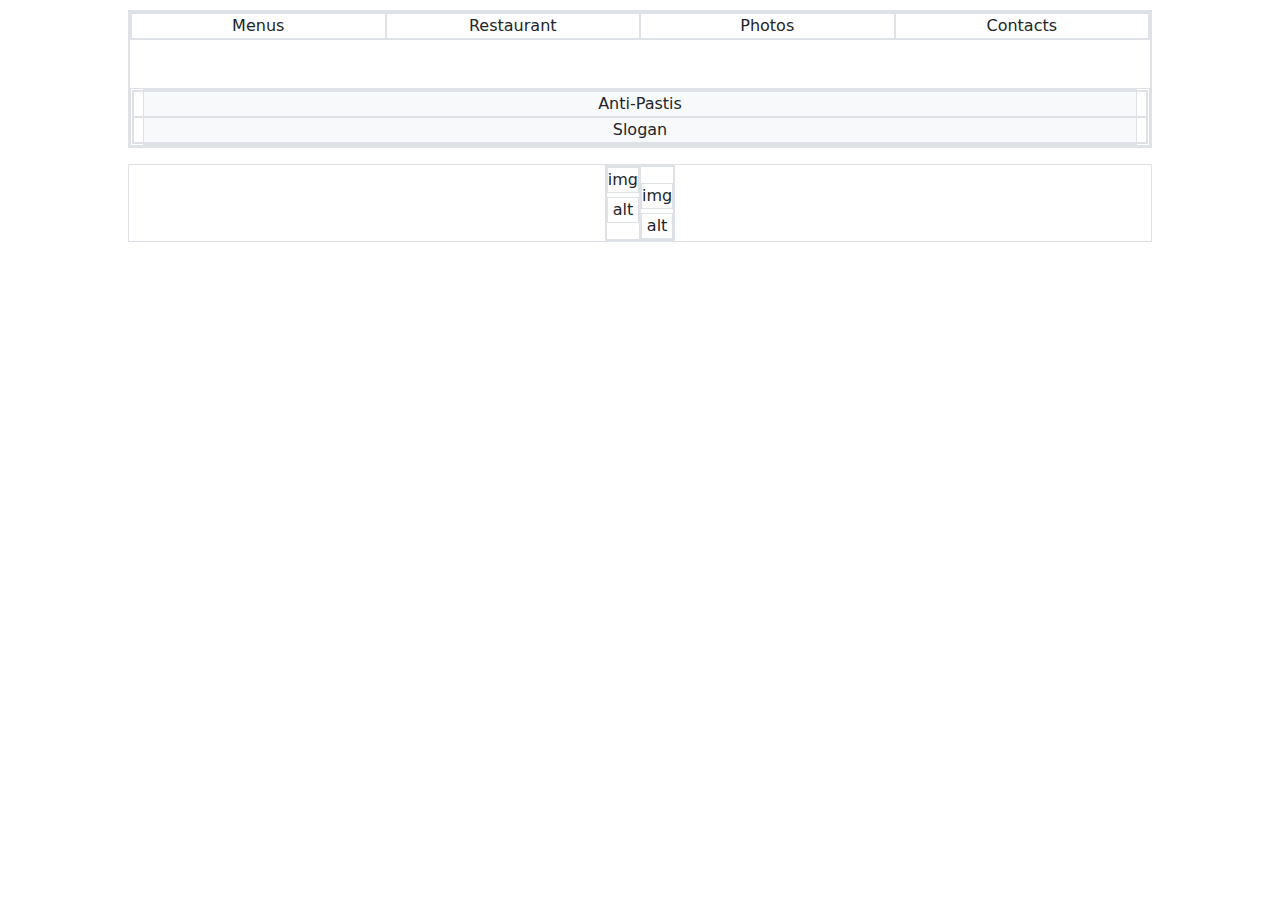
==== index.html @ b5a1e3be "setup" ====
<!DOCTYPE html>
<html lang="english">
<head>
	<meta charset="utf-8">
	<meta http-equiv="X-UA-Compatible" content="IE=edge">
	<meta name="viewport" content="width=device-width, initial-scale=1.0">

	<title>Restaurant</title>
    <script src="https://cdn.jsdelivr.net/npm/bootstrap@4.3.1/dist/js/bootstrap.min.js" integrity="sha384-JjSmVgyd0p3pXB1rRibZUAYoIIy6OrQ6VrjIEaFf/nJGzIxFDsf4x0xIM+B07jRM" crossorigin="anonymous"></script>
    <link href="https://cdn.jsdelivr.net/npm/bootstrap@5.3.3/dist/css/bootstrap.min.css" rel="stylesheet"
    integrity="sha384-QWTKZyjpPEjISv5WaRU9OFeRpok6YctnYmDr5pNlyT2bRjXh0JMhjY6hW+ALEwIH" crossorigin="anonymous">
	<link rel="icon" href="images/logo-tim-berners-britanica.jpg" type="image/png" alt="Le logo de Britanica"/>

	<link rel="stylesheet" href="style.css">
</head>

<header>
    <div class="container border">
        <div class="row border">
            <div class="col-3 col-md-12">
                <div class="row border md-sticky-top ">
                    <div class="col border">Menus</div>
                    <div class="col border">Restaurant</div>
                    <div class="col border">Photos</div>
                    <div class="col border">Contacts</div>
                </div>
            </div>
            <div class="col-9 col-md-12 align-self-center mt-md-5 border">
                <div class="box border bg-light">
                        <div class="row border ">
                    <div class="col-12 border">Anti-Pastis</div>
                    <div class="col-12 border">Slogan</div>
                </div>
            </div>
            </div>
        </div>
    </div>
</header>
<main>
    <div class="container mt-3 border">
        <div class="row- border d-md-inline-flex">
            <div class="col-mt-2 col-md-6 border">
                <div class="row-">
                    <div class="col mb-1 border">img</div>
                    <div class="col border">alt</div>
                </div>
            </div>
            <div class="col col-md-6 border">
                <div class="row- mt-3">
                    <div class="col mb-1 border">img</div>
                    <div class="col border">alt</div>
                </div>
            </div>
        </div>
    </div>
</main>












</html>
---- style.css ----
html {

    display: inline;
    justify-content: center;
    margin: 10px 10% 10% 10%;
    width: 80%;
}

/* .container { 
    margin: 10px;
} */

* {
    text-align: center;
}
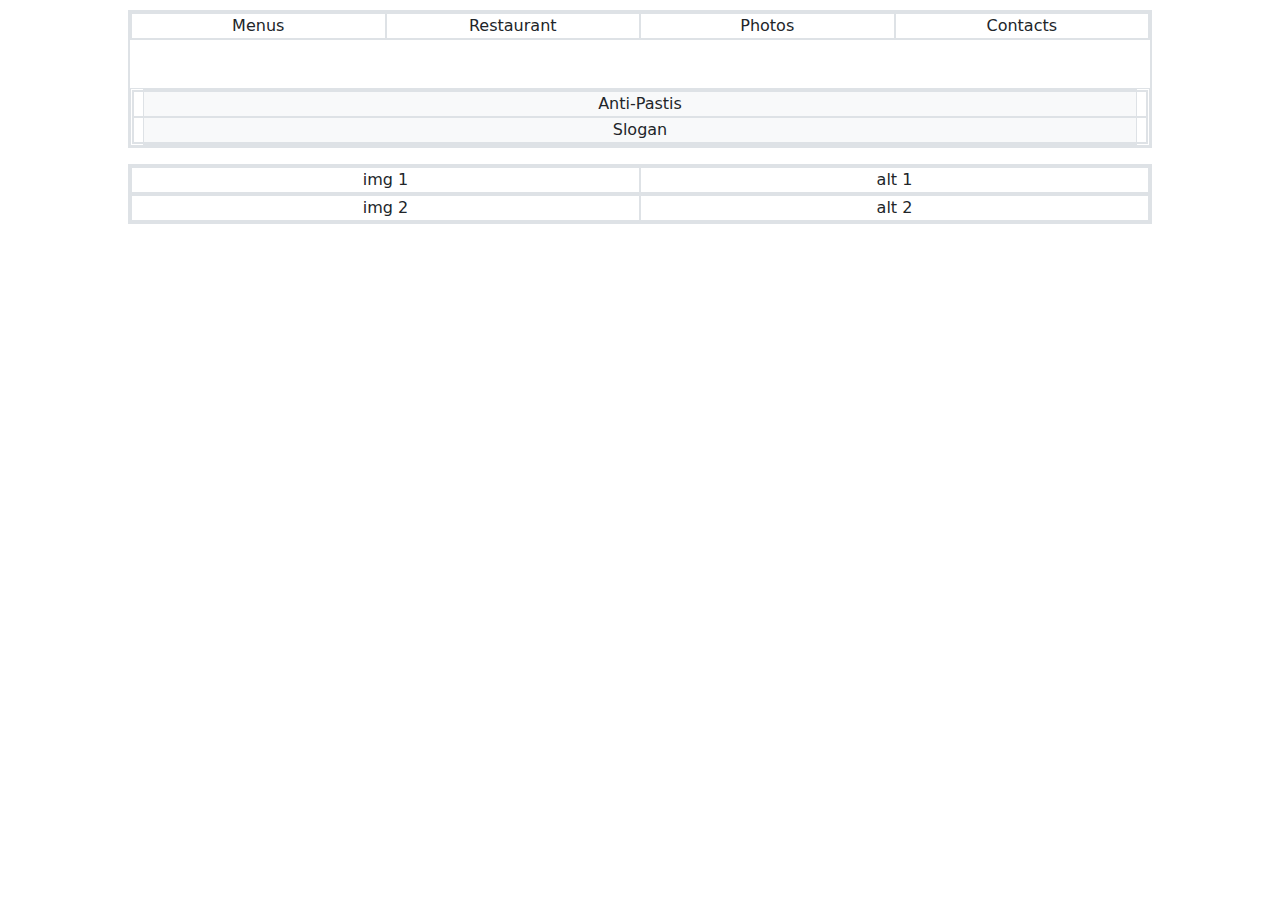
==== commit b87c41f5: "setup" ====
--- a/index.html
+++ b/index.html
@@ -1,69 +1,62 @@
 <!DOCTYPE html>
 <html lang="english">
+
 <head>
-	<meta charset="utf-8">
-	<meta http-equiv="X-UA-Compatible" content="IE=edge">
-	<meta name="viewport" content="width=device-width, initial-scale=1.0">
+    <meta charset="utf-8">
+    <meta http-equiv="X-UA-Compatible" content="IE=edge">
+    <meta name="viewport" content="width=device-width, initial-scale=1.0">
 
-	<title>Restaurant</title>
-    <script src="https://cdn.jsdelivr.net/npm/bootstrap@4.3.1/dist/js/bootstrap.min.js" integrity="sha384-JjSmVgyd0p3pXB1rRibZUAYoIIy6OrQ6VrjIEaFf/nJGzIxFDsf4x0xIM+B07jRM" crossorigin="anonymous"></script>
+    <title>Restaurant</title>
+    <script src="https://cdn.jsdelivr.net/npm/bootstrap@4.3.1/dist/js/bootstrap.min.js"
+        integrity="sha384-JjSmVgyd0p3pXB1rRibZUAYoIIy6OrQ6VrjIEaFf/nJGzIxFDsf4x0xIM+B07jRM"
+        crossorigin="anonymous"></script>
     <link href="https://cdn.jsdelivr.net/npm/bootstrap@5.3.3/dist/css/bootstrap.min.css" rel="stylesheet"
-    integrity="sha384-QWTKZyjpPEjISv5WaRU9OFeRpok6YctnYmDr5pNlyT2bRjXh0JMhjY6hW+ALEwIH" crossorigin="anonymous">
-	<link rel="icon" href="images/logo-tim-berners-britanica.jpg" type="image/png" alt="Le logo de Britanica"/>
+        integrity="sha384-QWTKZyjpPEjISv5WaRU9OFeRpok6YctnYmDr5pNlyT2bRjXh0JMhjY6hW+ALEwIH" crossorigin="anonymous">
+    <link rel="icon" href="images/logo-tim-berners-britanica.jpg" type="image/png" alt="Le logo de Britanica" />
 
-	<link rel="stylesheet" href="style.css">
+    <link rel="stylesheet" href="style.css">
 </head>
 
-<header>
-    <div class="container border">
-        <div class="row border">
-            <div class="col-3 col-md-12">
-                <div class="row border md-sticky-top ">
-                    <div class="col border">Menus</div>
-                    <div class="col border">Restaurant</div>
-                    <div class="col border">Photos</div>
-                    <div class="col border">Contacts</div>
+<body>
+    <header>
+        <div class="container border">
+            <div class="row border">
+                <div class="col-3 col-md-12">
+                    <div class="row border md-sticky-top ">
+                        <div class="col border">Menus</div>
+                        <div class="col border">Restaurant</div>
+                        <div class="col border">Photos</div>
+                        <div class="col border">Contacts</div>
+                    </div>
                 </div>
-            </div>
-            <div class="col-9 col-md-12 align-self-center mt-md-5 border">
-                <div class="box border bg-light">
+                <div class="col-9 col-md-12 align-self-center mt-md-5 border">
+                    <div class="jumbatron border bg-light">
                         <div class="row border ">
-                    <div class="col-12 border">Anti-Pastis</div>
-                    <div class="col-12 border">Slogan</div>
-                </div>
-            </div>
-            </div>
-        </div>
-    </div>
-</header>
-<main>
-    <div class="container mt-3 border">
-        <div class="row- border d-md-inline-flex">
-            <div class="col-mt-2 col-md-6 border">
-                <div class="row-">
-                    <div class="col mb-1 border">img</div>
-                    <div class="col border">alt</div>
-                </div>
-            </div>
-            <div class="col col-md-6 border">
-                <div class="row- mt-3">
-                    <div class="col mb-1 border">img</div>
-                    <div class="col border">alt</div>
+                            <div class="col-12 border">Anti-Pastis</div>
+                            <div class="col-12 border">Slogan</div>
+                        </div>
+                    </div>
                 </div>
             </div>
         </div>
-    </div>
-</main>
-
-
-
-
-
-
-
-
-
-
-
-
+    </header>
+    <main>
+        <section>
+            <div class="container border mt-3">
+                <div class="row border d-md-flex">
+                    <div class="col">
+                        <div class="row border ">
+                            <div class="col-12 col-md-6 border">img 1</div>
+                            <div class="col-12 col-md-6 border">alt 1</div>
+                        </div>
+                        <div class="row border ">
+                            <div class="col-12 col-md-6 border">img 2</div>
+                            <div class="col-12 col-md-6 border">alt 2</div>
+                        </div>
+                    </div>
+                </div>
+            </div>
+        </section>
+    </main>
+</body>
 </html>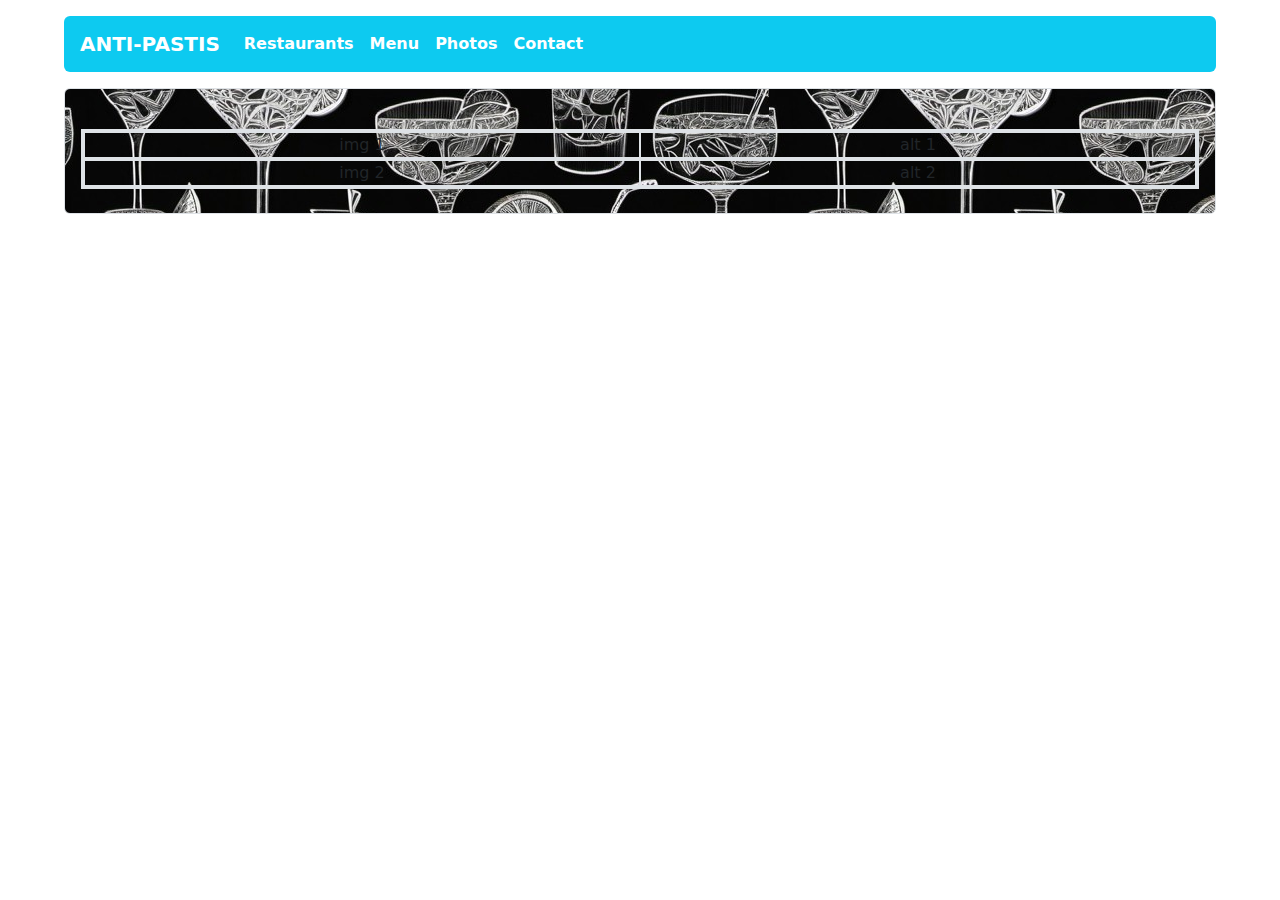
==== commit f5c45f3e: "page linked" ====
--- a/index.html
+++ b/index.html
@@ -1,11 +1,10 @@
 <!DOCTYPE html>
+<!-- Links -->
 <html lang="english">
-
 <head>
     <meta charset="utf-8">
     <meta http-equiv="X-UA-Compatible" content="IE=edge">
     <meta name="viewport" content="width=device-width, initial-scale=1.0">
-
     <title>Restaurant</title>
     <script src="https://cdn.jsdelivr.net/npm/bootstrap@4.3.1/dist/js/bootstrap.min.js"
         integrity="sha384-JjSmVgyd0p3pXB1rRibZUAYoIIy6OrQ6VrjIEaFf/nJGzIxFDsf4x0xIM+B07jRM"
@@ -13,33 +12,43 @@
     <link href="https://cdn.jsdelivr.net/npm/bootstrap@5.3.3/dist/css/bootstrap.min.css" rel="stylesheet"
         integrity="sha384-QWTKZyjpPEjISv5WaRU9OFeRpok6YctnYmDr5pNlyT2bRjXh0JMhjY6hW+ALEwIH" crossorigin="anonymous">
     <link rel="icon" href="images/logo-tim-berners-britanica.jpg" type="image/png" alt="Le logo de Britanica" />
-
     <link rel="stylesheet" href="style.css">
 </head>
-
+<!-- nav bar -->
+<nav class="navbar navbar-expand-lg rounded bg-info mt-3">
+    <a class="navbar-brand text-white mx-3" href="index.html"><b>ANTI-PASTIS</b></a>
+    <div class="d-lg-none">
+        <button class="navbar-toggler border p-1 mx-3" type="button" data-bs-toggle="collapse" data-bs-target="#navbarContent" aria-controls="navbarContent" aria-expanded="false" aria-label="Toggle navigation">
+            <img src="images/hambur.png" alt="Menu">
+        </button>
+        <div class="dropdown-menu">
+            <a class="dropdown-item" href="restaurant.html">Restaurants</a>
+            <a class="dropdown-item" href="menu.html">Menu</a>
+            <a class="dropdown-item" href="pictures.html">Photos</a>
+            <a class="dropdown-item" href="contact.html">Contact</a>
+        </div>
+    </div>
+    <div class="collapse navbar-collapse" id="navbarContent">
+        <ul class="navbar-nav mr-auto">
+            <li class="nav-item active">
+                <a class="nav-link text-white" href="restaurant.html"><b>Restaurants</b></a>
+            </li>
+            <li class="nav-item">
+                <a class="nav-link text-white" href="menu.html"><b>Menu</b></a>
+            </li>
+            <li class="nav-item">
+                <a class="nav-link text-white" href="pictures.html"><b>Photos</b></a>
+            </li>
+            <li class="nav-item">
+                <a class="nav-link text-white" href="contact.html"><b>Contact</b></a>
+            </li>
+        </ul>
+    </div>
+</nav>
+<!-- body plus div pour image  -->
 <body>
-    <header>
-        <div class="container border">
-            <div class="row border">
-                <div class="col-3 col-md-12">
-                    <div class="row border md-sticky-top ">
-                        <div class="col border">Menus</div>
-                        <div class="col border">Restaurant</div>
-                        <div class="col border">Photos</div>
-                        <div class="col border">Contacts</div>
-                    </div>
-                </div>
-                <div class="col-9 col-md-12 align-self-center mt-md-5 border">
-                    <div class="jumbatron border bg-light">
-                        <div class="row border ">
-                            <div class="col-12 border">Anti-Pastis</div>
-                            <div class="col-12 border">Slogan</div>
-                        </div>
-                    </div>
-                </div>
-            </div>
-        </div>
-    </header>
+<div class=" image border rounded mt-3 px-3 pt-4 pb-4">
+<!-- ABOVE SAME ON EVERY PAGE -->
     <main>
         <section>
             <div class="container border mt-3">
@@ -58,5 +67,12 @@
             </div>
         </section>
     </main>
+<!-- SAME ON EVERY PAGE BELOW -->
+<!-- Div de l'image -->
+</div>
+<!-- Script Js -->
+<script src="https://cdn.jsdelivr.net/npm/@popperjs/core@2.11.8/dist/umd/popper.min.js" integrity="sha384-I7E8VVD/ismYTF4hNIPjVp/Zjvgyol6VFvRkX/vR+Vc4jQkC+hVqc2pM8ODewa9r" crossorigin="anonymous"></script>
+<script src="https://cdn.jsdelivr.net/npm/bootstrap@5.3.3/dist/js/bootstrap.min.js" integrity="sha384-0pUGZvbkm6XF6gxjEnlmuGrJXVbNuzT9qBBavbLwCsOGabYfZo0T0to5eqruptLy" crossorigin="anonymous"></script>
+<!-- Fin du Corps -->
 </body>
 </html>--- a/style.css
+++ b/style.css
@@ -1,10 +1,14 @@
 
 html {
-
+    background-color: white;
     display: inline;
     justify-content: center;
-    margin: 10px 10% 10% 10%;
-    width: 80%;
+    margin: 0px 5% 5% 5%;
+    width: auto;
+}
+.image {
+    background-image: url(images/bg7.jpeg);
+    
 }
 
 /* .container { 
@@ -13,4 +17,8 @@
 
 * {
     text-align: center;
+}
+
+ul li {
+    text-align: left;
 }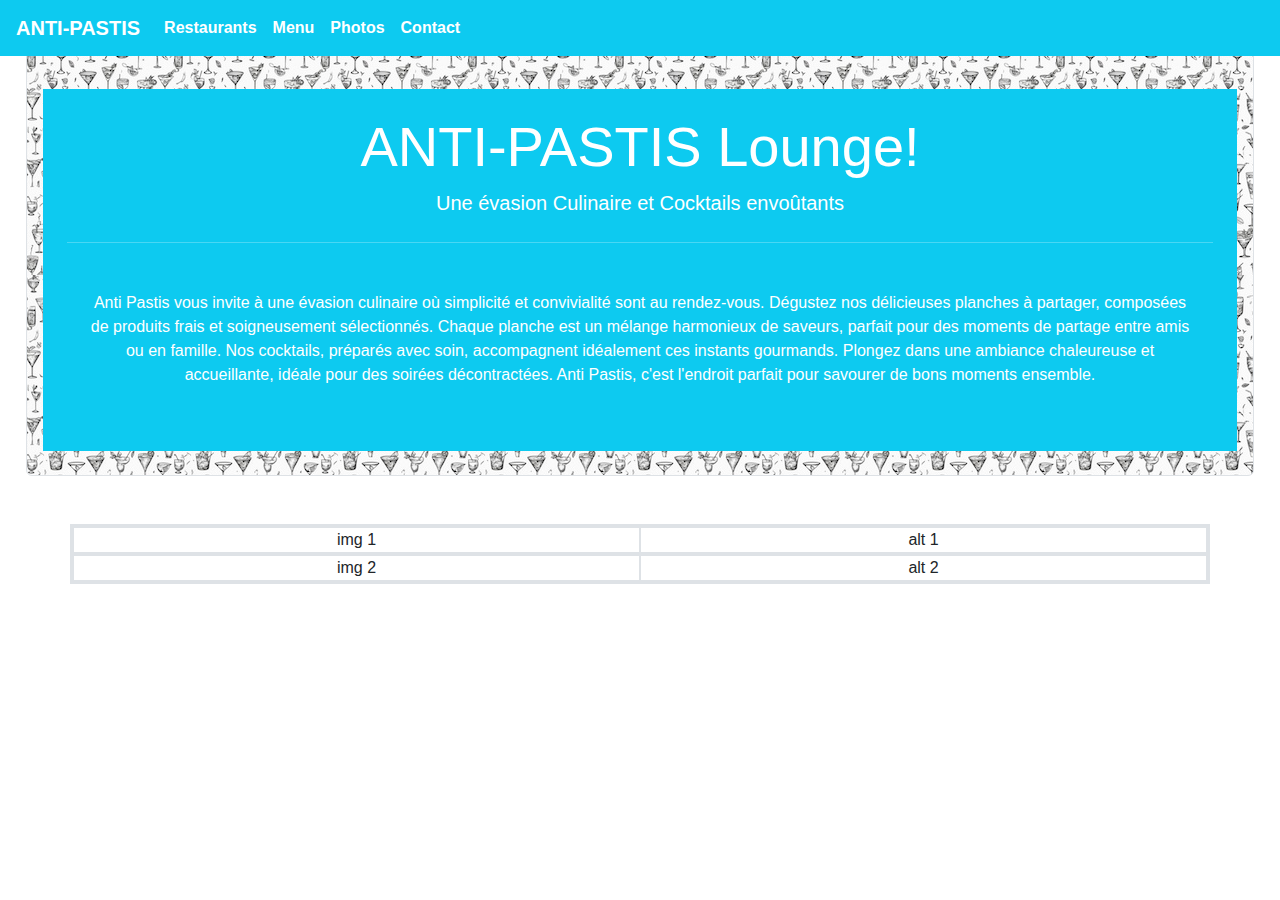
==== commit af005fd9: "jumbo" ====
--- a/index.html
+++ b/index.html
@@ -15,7 +15,7 @@
     <link rel="stylesheet" href="style.css">
 </head>
 <!-- nav bar -->
-<nav class="navbar navbar-expand-lg rounded bg-info mt-3">
+<nav class="navbar navbar-expand-lg  bg-info fixed-top">
     <a class="navbar-brand text-white mx-3" href="index.html"><b>ANTI-PASTIS</b></a>
     <div class="d-lg-none">
         <button class="navbar-toggler border p-1 mx-3" type="button" data-bs-toggle="collapse" data-bs-target="#navbarContent" aria-controls="navbarContent" aria-expanded="false" aria-label="Toggle navigation">
@@ -47,11 +47,20 @@
 </nav>
 <!-- body plus div pour image  -->
 <body>
-<div class=" image border rounded mt-3 px-3 pt-4 pb-4">
+<div class="image border rounded mt-3 px-3 pt-4 pb-4">
 <!-- ABOVE SAME ON EVERY PAGE -->
+<header style="background-color: #0dcaf0" class="mt-5 p-4">
+<div class="jumbotron" style="background-color: #0dcaf0">
+    <h1 class="display-4 text-white"><b>ANTI-PASTIS Lounge!</b></h1>
+    <p class="lead text-white"><b>Une évasion Culinaire et Cocktails envoûtants</b></p>
+    <hr class="my-4 text-white">
+    <p class="text-white p-4">Anti Pastis vous invite à une évasion culinaire où simplicité et convivialité sont au rendez-vous. Dégustez nos délicieuses planches à partager, composées de produits frais et soigneusement sélectionnés. Chaque planche est un mélange harmonieux de saveurs, parfait pour des moments de partage entre amis ou en famille. Nos cocktails, préparés avec soin, accompagnent idéalement ces instants gourmands. Plongez dans une ambiance chaleureuse et accueillante, idéale pour des soirées décontractées. Anti Pastis, c'est l'endroit parfait pour savourer de bons moments ensemble.</p>
+</div>
+</div>
+</header>
     <main>
         <section>
-            <div class="container border mt-3">
+            <div class="container border mt-5">
                 <div class="row border d-md-flex">
                     <div class="col">
                         <div class="row border ">
@@ -69,7 +78,7 @@
     </main>
 <!-- SAME ON EVERY PAGE BELOW -->
 <!-- Div de l'image -->
-</div>
+
 <!-- Script Js -->
 <script src="https://cdn.jsdelivr.net/npm/@popperjs/core@2.11.8/dist/umd/popper.min.js" integrity="sha384-I7E8VVD/ismYTF4hNIPjVp/Zjvgyol6VFvRkX/vR+Vc4jQkC+hVqc2pM8ODewa9r" crossorigin="anonymous"></script>
 <script src="https://cdn.jsdelivr.net/npm/bootstrap@5.3.3/dist/js/bootstrap.min.js" integrity="sha384-0pUGZvbkm6XF6gxjEnlmuGrJXVbNuzT9qBBavbLwCsOGabYfZo0T0to5eqruptLy" crossorigin="anonymous"></script>
--- a/style.css
+++ b/style.css
@@ -3,22 +3,26 @@
     background-color: white;
     display: inline;
     justify-content: center;
-    margin: 0px 5% 5% 5%;
     width: auto;
 }
-.image {
-    background-image: url(images/bg7.jpeg);
-    
+body .image {
+    background-image: url(images/bg.jpeg);
+    margin: 0 2%;
 }
-
-/* .container { 
-    margin: 10px;
-} */
 
 * {
     text-align: center;
+    font-family: "Manrope", sans-serif;
+
+    font-optical-sizing: auto;
+    font-weight: auto;
+    font-style: normal;
 }
 
 ul li {
     text-align: left;
-}+}
+
+* .jumbotron {
+    font-weight: 500 !important;
+}
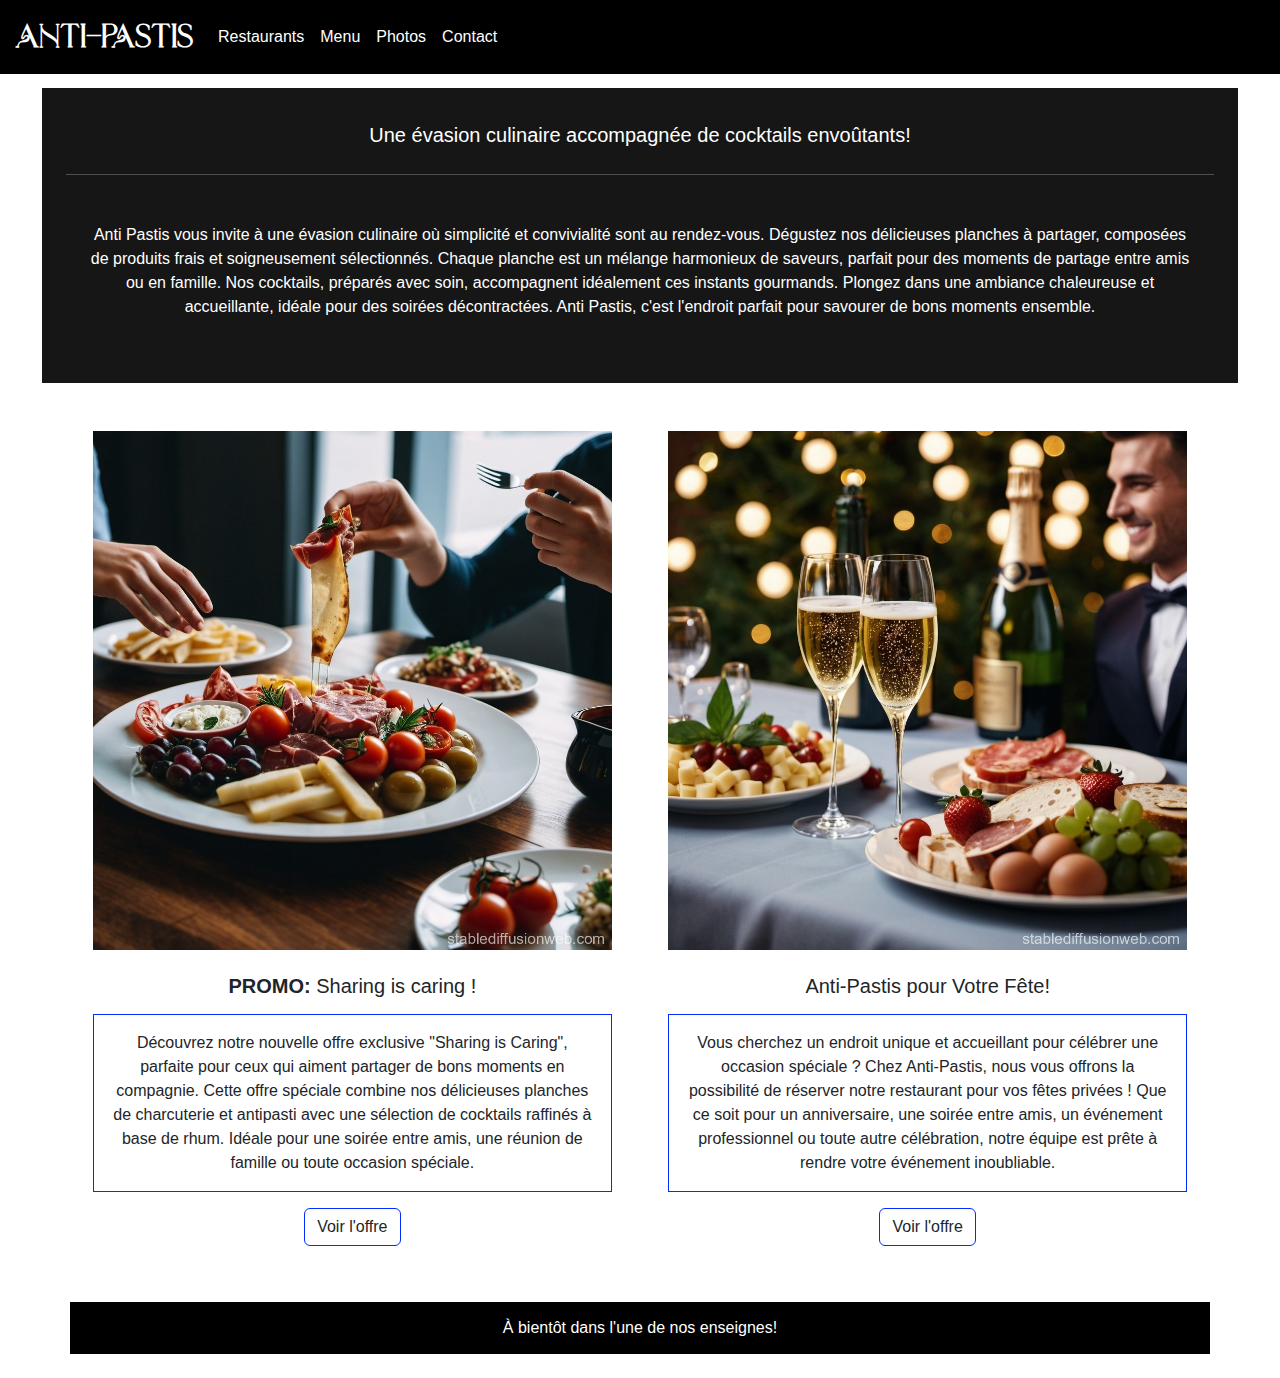
==== commit 8da89132: "saved" ====
--- a/index.html
+++ b/index.html
@@ -47,38 +47,88 @@
 </nav>
 <!-- body plus div pour image  -->
 <body>
-<div class="image border rounded mt-3 px-3 pt-4 pb-4">
+<div class="image mt-3 px-3 pt-4 pb-4">
 <!-- ABOVE SAME ON EVERY PAGE -->
-<header style="background-color: #0dcaf0" class="mt-5 p-4">
-<div class="jumbotron" style="background-color: #0dcaf0">
-    <h1 class="display-4 text-white"><b>ANTI-PASTIS Lounge!</b></h1>
-    <p class="lead text-white"><b>Une évasion Culinaire et Cocktails envoûtants</b></p>
+<header style="background-color:rgb(22, 22, 22)" class="mt-5 p-4">
+<div class="jumbodron " style="background-color: rgb(22, 22, 22)">
+    <p class="lead text-white mt-2"><b>Une évasion culinaire accompagnée de cocktails envoûtants!</b></p>
     <hr class="my-4 text-white">
     <p class="text-white p-4">Anti Pastis vous invite à une évasion culinaire où simplicité et convivialité sont au rendez-vous. Dégustez nos délicieuses planches à partager, composées de produits frais et soigneusement sélectionnés. Chaque planche est un mélange harmonieux de saveurs, parfait pour des moments de partage entre amis ou en famille. Nos cocktails, préparés avec soin, accompagnent idéalement ces instants gourmands. Plongez dans une ambiance chaleureuse et accueillante, idéale pour des soirées décontractées. Anti Pastis, c'est l'endroit parfait pour savourer de bons moments ensemble.</p>
 </div>
 </div>
 </header>
     <main>
-        <section>
-            <div class="container border mt-5">
-                <div class="row border d-md-flex">
-                    <div class="col">
-                        <div class="row border ">
-                            <div class="col-12 col-md-6 border">img 1</div>
-                            <div class="col-12 col-md-6 border">alt 1</div>
+        <div class="row d-flex justify-content-center">
+        <div class="col-10 mx-md-3  mx-3 mt-2 col-md-5 mb-2">
+            <img class="card-img-top mt-3" src="images/promo to share.jpeg" alt="Card image cap">
+            <div class="card-body">
+              <h5 class="card-title pt-4"><b>PROMO:</b> Sharing is caring !</h5>
+              <p class="card-text  border border-info p-3 mt-3">Découvrez notre nouvelle offre exclusive "Sharing is Caring", parfaite pour ceux qui aiment partager de bons moments en compagnie. Cette offre spéciale combine nos délicieuses planches de charcuterie et antipasti avec une sélection de cocktails raffinés à base de rhum. Idéale pour une soirée entre amis, une réunion de famille ou toute occasion spéciale.</p>
+              <button type="button" class="btn border border-info" data-bs-toggle="modal" data-bs-target="#Modal2">Voir l'offre</button>
+              <div class="modal fade" id="Modal2" tabindex="-1" aria-labelledby="Modal2Label" aria-hidden="true">
+                  <div class="modal-dialog">
+                      <div class="modal-content">
+                        <div class="modal-header">
+                            <button type="button" class="btn-close" data-bs-dismiss="modal" aria-label="Close"></button>
                         </div>
-                        <div class="row border ">
-                            <div class="col-12 col-md-6 border">img 2</div>
-                            <div class="col-12 col-md-6 border">alt 2</div>
+                        <div class="modal-body">
+                            L'offre "Sharing is Caring" est valable pour 4 personnes minimum. <br>
+                            Disponible tous les jours de la semaine, de 18h00 à 22h00. <br>
+                            Réservation recommandée pour garantir la disponibilité.   
                         </div>
                     </div>
                 </div>
             </div>
-        </section>
+            </div>
+          </div>
+          <div class="col-10 mx-md-3  mx-3 mt-2 col-md-5 mb-2">
+            <img class="card-img-top mt-3" src="images/resa.jpg" alt="Card image cap">
+            <div class="card-body">
+              <h5 class="card-title pt-4">Anti-Pastis pour Votre Fête!</h5>
+              <p class="card-text border border-info p-3 mt-3">Vous cherchez un endroit unique et accueillant pour célébrer une occasion spéciale ? Chez Anti-Pastis, nous vous offrons la possibilité de réserver notre restaurant pour vos fêtes privées ! Que ce soit pour un anniversaire, une soirée entre amis, un événement professionnel ou toute autre célébration, notre équipe est prête à rendre votre événement inoubliable.</p>
+              <button type="button" class="btn border border-info" data-bs-toggle="modal" data-bs-target="#Modal3">Voir l'offre</button>
+              <div class="modal fade" id="Modal3" tabindex="-1" aria-labelledby="Modal3Label" aria-hidden="true">
+                  <div class="modal-dialog">
+                      <div class="modal-content">
+                        <div class="modal-header">
+                            <button type="button" class="btn-close" data-bs-dismiss="modal" aria-label="Close"></button>
+                        </div>
+                        <div class="modal-body">
+                        Tarification : <br><br>
+                         - Forfait de base incluant la privatisation de l'espace, le service de restauration et le bar à cocktails. <br>
+                         - Prix variables en fonction du nombre de personnes et des options choisies. <br><br>
+                        
+                        Réservation : <br><br>
+
+                        - Réservation minimum de 2 semaines à l'avance. <br>
+                        - Acompte de 30% requis pour confirmer la réservation. <br><br>
+                        
+                        Horaires : <br><br>
+
+                        - Disponible tous les jours de la semaine. <br>
+                        - Horaires flexibles pour s'adapter à votre événement. <br><br>
+                        Bonus : <br><br>
+
+                        - Une bouteille de champagne offerte pour les réservations effectuées avant la fin du mois. <br>
+                        - Réductions spéciales pour les événements récurrents ou les clients fidèles. <br><br>
+                        Contactez-nous dès aujourd'hui pour réserver Anti-Pastis pour votre fête !
+                        Nous sommes à votre disposition pour discuter de vos besoins et vous aider à organiser un événement sur mesure. Pour toute demande ou réservation, n'hésitez pas à nous contacter par téléphone, email, ou via notre site web.
+
+   
+                        </div>
+                    </div>
+                </div>
+            </div>
+            </div>
+          </div>
     </main>
 <!-- SAME ON EVERY PAGE BELOW -->
 <!-- Div de l'image -->
-
+<footer>
+    <div class="container bg-info mb-4  mt-5 px-4">
+        <h6 class="text-white p-3">À bientôt dans l'une de nos enseignes!</h6>
+    </div>
+</footer>
 <!-- Script Js -->
 <script src="https://cdn.jsdelivr.net/npm/@popperjs/core@2.11.8/dist/umd/popper.min.js" integrity="sha384-I7E8VVD/ismYTF4hNIPjVp/Zjvgyol6VFvRkX/vR+Vc4jQkC+hVqc2pM8ODewa9r" crossorigin="anonymous"></script>
 <script src="https://cdn.jsdelivr.net/npm/bootstrap@5.3.3/dist/js/bootstrap.min.js" integrity="sha384-0pUGZvbkm6XF6gxjEnlmuGrJXVbNuzT9qBBavbLwCsOGabYfZo0T0to5eqruptLy" crossorigin="anonymous"></script>
--- a/style.css
+++ b/style.css
@@ -1,3 +1,9 @@
+@font-face {
+    font-family: 'varesha';
+    font-style: normal;
+    font-weight: normal;
+    src: local('varesha'), url('Varesha.woff') format('woff');
+    }
 
 html {
     background-color: white;
@@ -6,19 +12,26 @@
     width: auto;
 }
 body .image {
-    background-image: url(images/bg.jpeg);
+    /background-image: url(images/bg.jpeg);
     margin: 0 2%;
+}
+
+ nav .navbar-brand {
+    font-size: 2rem;
+    font-family: 'varesha' !important;
 }
 
 * {
     text-align: center;
-    font-family: "Manrope", sans-serif;
-
     font-optical-sizing: auto;
     font-weight: auto;
     font-style: normal;
 }
+div {
+    font-family: "manrope", sans-serif;
+    font-weight: 100;
 
+}
 ul li {
     text-align: left;
 }
@@ -26,3 +39,11 @@
 * .jumbotron {
     font-weight: 500 !important;
 }
+
+.bg-info {
+    background-color: black !important;
+}
+
+.border-info {
+    border-color: #002eff !important;
+}
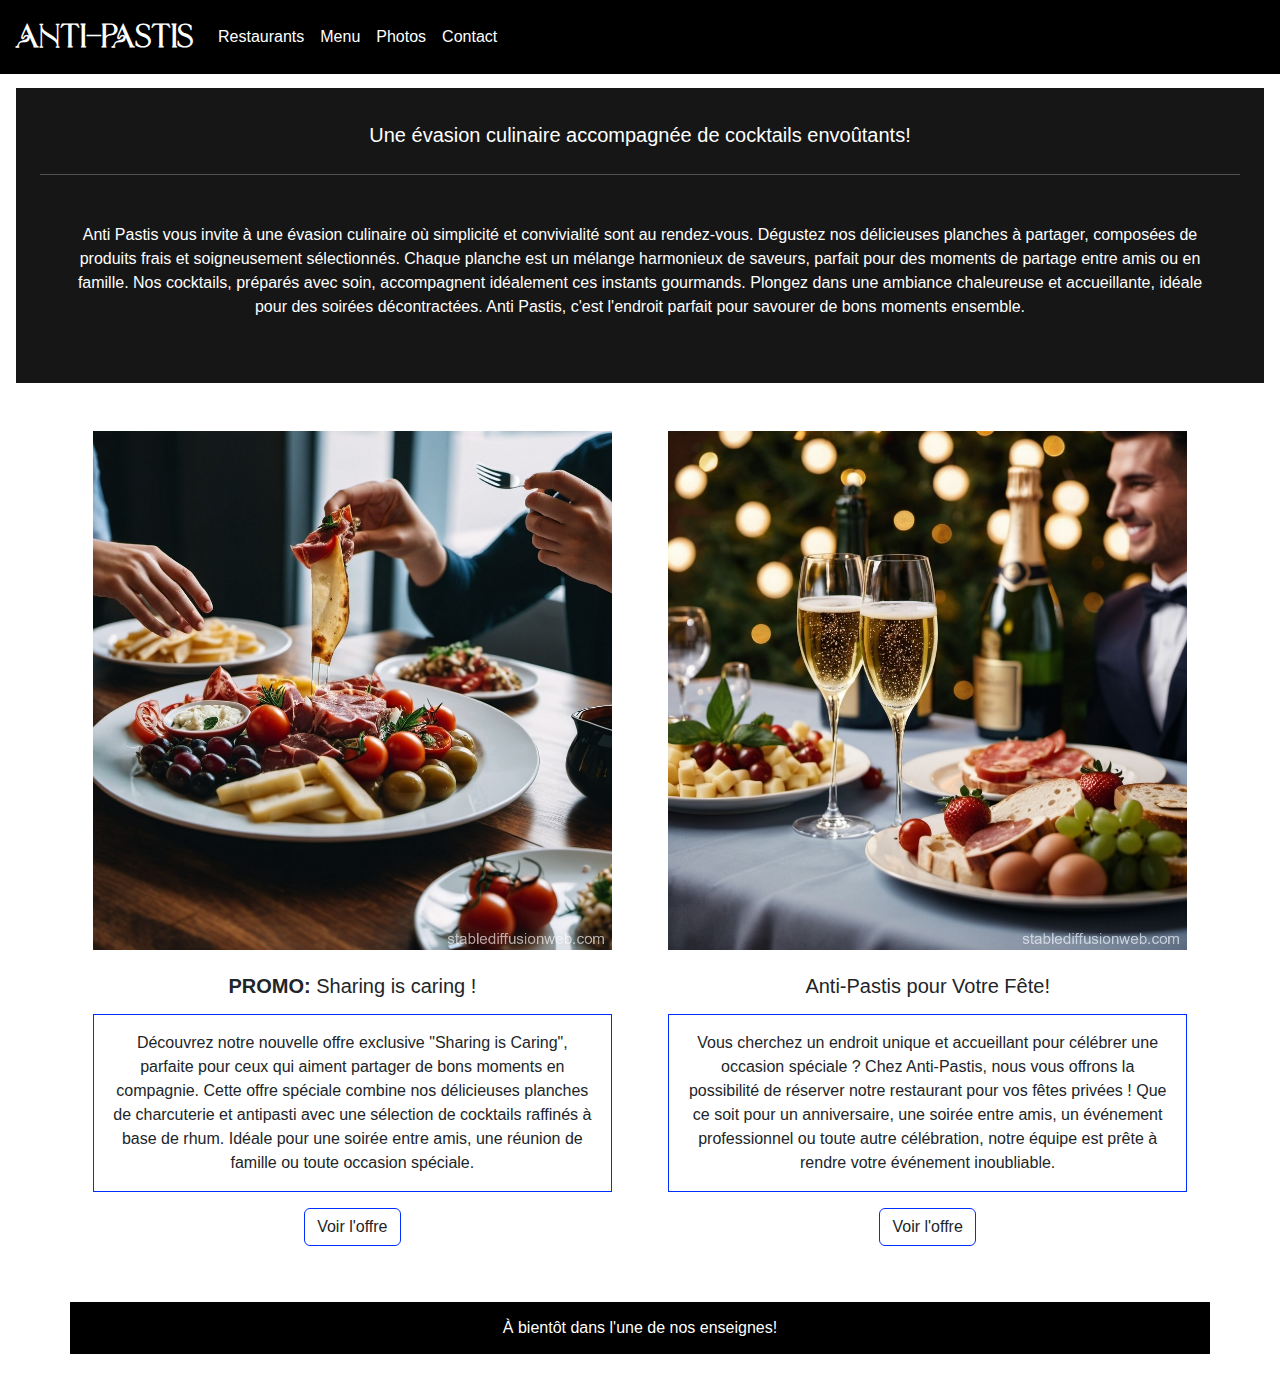
==== commit 16a4037e: "set" ====
--- a/index.html
+++ b/index.html
@@ -11,7 +11,7 @@
         crossorigin="anonymous"></script>
     <link href="https://cdn.jsdelivr.net/npm/bootstrap@5.3.3/dist/css/bootstrap.min.css" rel="stylesheet"
         integrity="sha384-QWTKZyjpPEjISv5WaRU9OFeRpok6YctnYmDr5pNlyT2bRjXh0JMhjY6hW+ALEwIH" crossorigin="anonymous">
-    <link rel="icon" href="images/logo-tim-berners-britanica.jpg" type="image/png" alt="Le logo de Britanica" />
+    <link rel="icon" href="images/Screenshot 2024-06-11 at 16.06.19.png" type="image/png" alt="Le logo de Britanica" />
     <link rel="stylesheet" href="style.css">
 </head>
 <!-- nav bar -->
--- a/style.css
+++ b/style.css
@@ -10,10 +10,6 @@
     display: inline;
     justify-content: center;
     width: auto;
-}
-body .image {
-    /background-image: url(images/bg.jpeg);
-    margin: 0 2%;
 }
 
  nav .navbar-brand {
